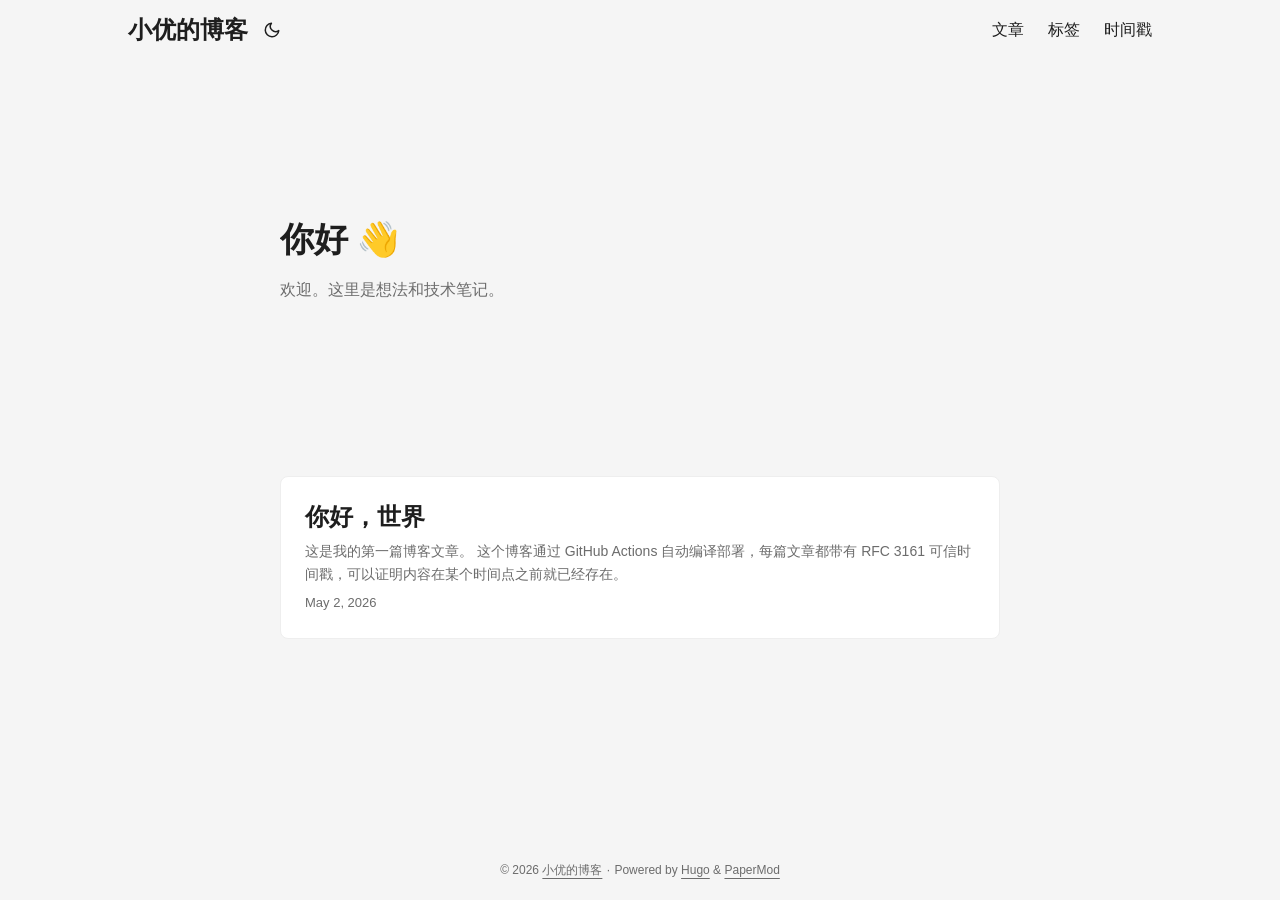
==== index.html @ da7977af "deploy: trigger: 首次自动部署 [ci skip] vcxmug/blog-source@3ac17a341d3e2c9f4153735a2d861344f80d674a" ====
<!doctype html><html lang=en dir=auto data-theme=auto><head><meta name=generator content="Hugo 0.161.1"><meta charset=utf-8><meta http-equiv=X-UA-Compatible content="IE=edge"><meta name=viewport content="width=device-width,initial-scale=1,shrink-to-fit=no"><meta name=robots content="index, follow"><title>小优的博客</title><meta name=description content="记录想法与技术笔记"><meta name=author content><link rel=canonical href=https://vcxmug.github.io/><link crossorigin=anonymous href=/assets/css/stylesheet.34d91883bcea6e759c2d3a842c5975efd544bfec7ea2927692a4497df4c731c0.css integrity="sha256-NNkYg7zqbnWcLTqELFl179VEv+x+opJ2kqRJffTHMcA=" rel="preload stylesheet" as=style><link rel=icon href=https://vcxmug.github.io/favicon.ico><link rel=icon type=image/png sizes=16x16 href=https://vcxmug.github.io/favicon-16x16.png><link rel=icon type=image/png sizes=32x32 href=https://vcxmug.github.io/favicon-32x32.png><link rel=apple-touch-icon href=https://vcxmug.github.io/apple-touch-icon.png><link rel=mask-icon href=https://vcxmug.github.io/safari-pinned-tab.svg><meta name=theme-color content="#2e2e33"><meta name=msapplication-TileColor content="#2e2e33"><link rel=alternate type=application/rss+xml href=https://vcxmug.github.io/index.xml title=rss><link rel=alternate hreflang=en href=https://vcxmug.github.io/><noscript><style>#theme-toggle,.top-link{display:none}</style><style>@media(prefers-color-scheme:dark){:root{--theme:rgb(29, 30, 32);--entry:rgb(46, 46, 51);--primary:rgb(218, 218, 219);--secondary:rgb(155, 156, 157);--tertiary:rgb(65, 66, 68);--content:rgb(196, 196, 197);--code-block-bg:rgb(46, 46, 51);--code-bg:rgb(55, 56, 62);--border:rgb(51, 51, 51);color-scheme:dark}.list{background:var(--theme)}.toc{background:var(--entry)}}</style></noscript><script>localStorage.getItem("pref-theme")==="dark"?document.querySelector("html").dataset.theme="dark":localStorage.getItem("pref-theme")==="light"?document.querySelector("html").dataset.theme="light":window.matchMedia("(prefers-color-scheme: dark)").matches?document.querySelector("html").dataset.theme="dark":document.querySelector("html").dataset.theme="light"</script><meta property="og:url" content="https://vcxmug.github.io/"><meta property="og:site_name" content="小优的博客"><meta property="og:title" content="小优的博客"><meta property="og:description" content="记录想法与技术笔记"><meta property="og:locale" content="zh_cn"><meta property="og:type" content="website"><meta name=twitter:card content="summary"><meta name=twitter:title content="小优的博客"><meta name=twitter:description content="记录想法与技术笔记"><script type=application/ld+json>{"@context":"https://schema.org","@type":"Organization","name":"小优的博客","url":"https://vcxmug.github.io/","description":"记录想法与技术笔记","logo":"https://vcxmug.github.io/favicon.ico","sameAs":[]}</script></head><body class=list id=top><header class=header><nav class=header-nav><div class=logo><a href=https://vcxmug.github.io/ accesskey=h title="小优的博客 (Alt + H)">小优的博客</a><div class=logo-switches><button id=theme-toggle class=theme-toggle accesskey=t title="(Alt + T)" aria-label="Toggle theme">
<svg class="moon" width="18" height="18" viewBox="0 0 24 24" fill="none" stroke="currentColor" stroke-width="2" stroke-linecap="round" stroke-linejoin="round"><path d="M21 12.79A9 9 0 1111.21 3 7 7 0 0021 12.79z"/></svg>
<svg class="sun" width="18" height="18" viewBox="0 0 24 24" fill="none" stroke="currentColor" stroke-width="2" stroke-linecap="round" stroke-linejoin="round"><circle cx="12" cy="12" r="5"/><line x1="12" y1="1" x2="12" y2="3"/><line x1="12" y1="21" x2="12" y2="23"/><line x1="4.22" y1="4.22" x2="5.64" y2="5.64"/><line x1="18.36" y1="18.36" x2="19.78" y2="19.78"/><line x1="1" y1="12" x2="3" y2="12"/><line x1="21" y1="12" x2="23" y2="12"/><line x1="4.22" y1="19.78" x2="5.64" y2="18.36"/><line x1="18.36" y1="5.64" x2="19.78" y2="4.22"/></svg></button></div></div><ul id=menu class=menu><li><a href=https://vcxmug.github.io/posts/ title=文章><span>文章</span></a></li><li><a href=https://vcxmug.github.io/tags/ title=标签><span>标签</span></a></li><li><a href=https://vcxmug.github.io/timestamp/ title=时间戳><span>时间戳</span></a></li></ul></nav></header><main class=main><article class="first-entry home-info"><header class=entry-header><h1>你好 👋</h1></header><div class="entry-content md-content"><p>欢迎。这里是想法和技术笔记。</p></div><footer class=entry-footer><div class=social-icons></div></footer></article><article class=post-entry><header class=entry-header><h2 class=entry-hint-parent>你好，世界</h2></header><div class=entry-content><p>这是我的第一篇博客文章。
这个博客通过 GitHub Actions 自动编译部署，每篇文章都带有 RFC 3161 可信时间戳，可以证明内容在某个时间点之前就已经存在。</p></div><footer class=entry-footer><span title='2026-05-02 00:00:00 +0000 UTC'>May 2, 2026</span></footer><a class=entry-link aria-label="post link to 你好，世界" href=https://vcxmug.github.io/posts/hello-world/></a></article></main><footer class=footer><span>&copy; 2026 <a href=https://vcxmug.github.io/>小优的博客</a></span> ·
<span>Powered by
<a href=https://gohugo.io/ rel="noopener noreferrer" target=_blank>Hugo</a> &
<a href=https://github.com/adityatelange/hugo-PaperMod/ rel=noopener target=_blank>PaperMod</a></span></footer><a href=#top id=top-link class="top-link hidden" aria-label="go to top" title="Go to Top (Alt + G)" accesskey=g><svg viewBox="0 0 24 24" fill="none" stroke="currentColor" stroke-width="2" stroke-linecap="round" stroke-linejoin="round" class="feather feather-chevrons-up"><polyline points="17 11 12 6 7 11"/><polyline points="17 18 12 13 7 18"/></svg>
</a><script>let menu=document.getElementById("menu");if(menu){const e=localStorage.getItem("menu-scroll-position");e&&(menu.scrollLeft=parseInt(e,10)),menu.onscroll=function(){localStorage.setItem("menu-scroll-position",menu.scrollLeft)}}document.querySelectorAll('a[href^="#"]').forEach(e=>{e.addEventListener("click",function(e){e.preventDefault();var t=this.getAttribute("href").substr(1);window.matchMedia("(prefers-reduced-motion: reduce)").matches?document.querySelector(`[id='${decodeURIComponent(t)}']`).scrollIntoView():document.querySelector(`[id='${decodeURIComponent(t)}']`).scrollIntoView({behavior:"smooth"}),t==="top"?history.replaceState(null,null," "):history.pushState(null,null,`#${t}`)})})</script><script>var toplink=document.getElementById("top-link");window.onscroll=function(){const e=window.innerHeight;document.body.scrollTop>e||document.documentElement.scrollTop>e?toplink.classList.remove("hidden"):toplink.classList.add("hidden")}</script><script>document.getElementById("theme-toggle").addEventListener("click",()=>{const e=document.querySelector("html");e.dataset.theme==="dark"?(e.dataset.theme="light",localStorage.setItem("pref-theme","light")):(e.dataset.theme="dark",localStorage.setItem("pref-theme","dark"))})</script></body></html>
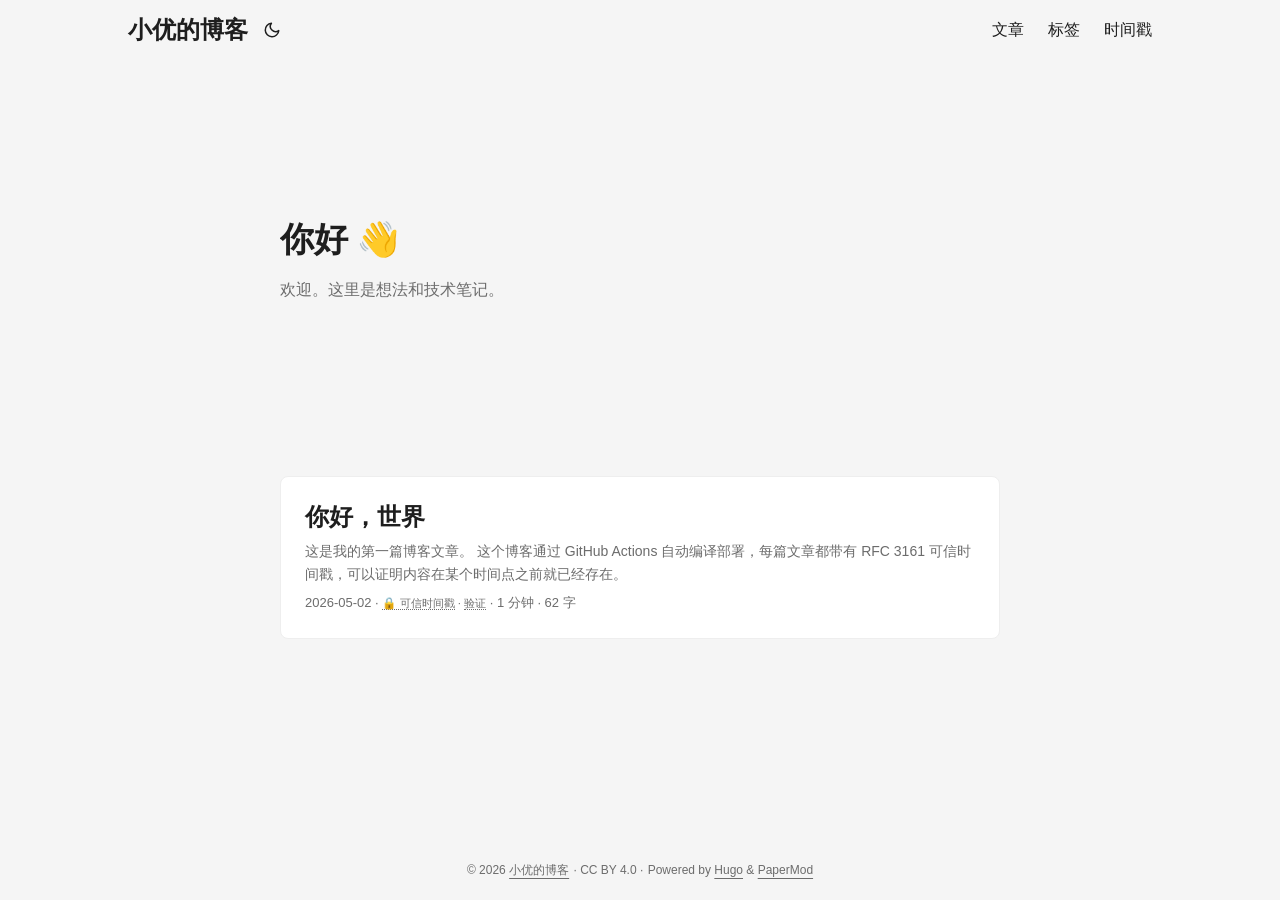
==== commit 9ffa56d5: "deploy: feat: 添加 CC BY 4.0 许可、可信时间戳显示、中文 i18n、阅读时长/字数等文章元信息 [ci skip] vcxmug/blog-source@04f45bd5797" ====
--- a/index.html
+++ b/index.html
@@ -1,7 +1,8 @@
-<!doctype html><html lang=en dir=auto data-theme=auto><head><meta name=generator content="Hugo 0.161.1"><meta charset=utf-8><meta http-equiv=X-UA-Compatible content="IE=edge"><meta name=viewport content="width=device-width,initial-scale=1,shrink-to-fit=no"><meta name=robots content="index, follow"><title>小优的博客</title><meta name=description content="记录想法与技术笔记"><meta name=author content><link rel=canonical href=https://vcxmug.github.io/><link crossorigin=anonymous href=/assets/css/stylesheet.34d91883bcea6e759c2d3a842c5975efd544bfec7ea2927692a4497df4c731c0.css integrity="sha256-NNkYg7zqbnWcLTqELFl179VEv+x+opJ2kqRJffTHMcA=" rel="preload stylesheet" as=style><link rel=icon href=https://vcxmug.github.io/favicon.ico><link rel=icon type=image/png sizes=16x16 href=https://vcxmug.github.io/favicon-16x16.png><link rel=icon type=image/png sizes=32x32 href=https://vcxmug.github.io/favicon-32x32.png><link rel=apple-touch-icon href=https://vcxmug.github.io/apple-touch-icon.png><link rel=mask-icon href=https://vcxmug.github.io/safari-pinned-tab.svg><meta name=theme-color content="#2e2e33"><meta name=msapplication-TileColor content="#2e2e33"><link rel=alternate type=application/rss+xml href=https://vcxmug.github.io/index.xml title=rss><link rel=alternate hreflang=en href=https://vcxmug.github.io/><noscript><style>#theme-toggle,.top-link{display:none}</style><style>@media(prefers-color-scheme:dark){:root{--theme:rgb(29, 30, 32);--entry:rgb(46, 46, 51);--primary:rgb(218, 218, 219);--secondary:rgb(155, 156, 157);--tertiary:rgb(65, 66, 68);--content:rgb(196, 196, 197);--code-block-bg:rgb(46, 46, 51);--code-bg:rgb(55, 56, 62);--border:rgb(51, 51, 51);color-scheme:dark}.list{background:var(--theme)}.toc{background:var(--entry)}}</style></noscript><script>localStorage.getItem("pref-theme")==="dark"?document.querySelector("html").dataset.theme="dark":localStorage.getItem("pref-theme")==="light"?document.querySelector("html").dataset.theme="light":window.matchMedia("(prefers-color-scheme: dark)").matches?document.querySelector("html").dataset.theme="dark":document.querySelector("html").dataset.theme="light"</script><meta property="og:url" content="https://vcxmug.github.io/"><meta property="og:site_name" content="小优的博客"><meta property="og:title" content="小优的博客"><meta property="og:description" content="记录想法与技术笔记"><meta property="og:locale" content="zh_cn"><meta property="og:type" content="website"><meta name=twitter:card content="summary"><meta name=twitter:title content="小优的博客"><meta name=twitter:description content="记录想法与技术笔记"><script type=application/ld+json>{"@context":"https://schema.org","@type":"Organization","name":"小优的博客","url":"https://vcxmug.github.io/","description":"记录想法与技术笔记","logo":"https://vcxmug.github.io/favicon.ico","sameAs":[]}</script></head><body class=list id=top><header class=header><nav class=header-nav><div class=logo><a href=https://vcxmug.github.io/ accesskey=h title="小优的博客 (Alt + H)">小优的博客</a><div class=logo-switches><button id=theme-toggle class=theme-toggle accesskey=t title="(Alt + T)" aria-label="Toggle theme">
+<!doctype html><html lang=en dir=auto data-theme=auto><head><meta name=generator content="Hugo 0.161.1"><meta charset=utf-8><meta http-equiv=X-UA-Compatible content="IE=edge"><meta name=viewport content="width=device-width,initial-scale=1,shrink-to-fit=no"><meta name=robots content="index, follow"><title>小优的博客</title><meta name=description content="记录想法与技术笔记"><meta name=author content><link rel=canonical href=https://vcxmug.github.io/><link crossorigin=anonymous href=/assets/css/stylesheet.ed84a8aef03231f1e4532873bbb72b1720a30bd59481f1344549aee4e57389c2.css integrity="sha256-7YSorvAyMfHkUyhzu7crFyCjC9WUgfE0RUmu5OVzicI=" rel="preload stylesheet" as=style><link rel=icon href=https://vcxmug.github.io/favicon.ico><link rel=icon type=image/png sizes=16x16 href=https://vcxmug.github.io/favicon-16x16.png><link rel=icon type=image/png sizes=32x32 href=https://vcxmug.github.io/favicon-32x32.png><link rel=apple-touch-icon href=https://vcxmug.github.io/apple-touch-icon.png><link rel=mask-icon href=https://vcxmug.github.io/safari-pinned-tab.svg><meta name=theme-color content="#2e2e33"><meta name=msapplication-TileColor content="#2e2e33"><link rel=alternate type=application/rss+xml href=https://vcxmug.github.io/index.xml title=rss><link rel=alternate hreflang=en href=https://vcxmug.github.io/><noscript><style>#theme-toggle,.top-link{display:none}</style><style>@media(prefers-color-scheme:dark){:root{--theme:rgb(29, 30, 32);--entry:rgb(46, 46, 51);--primary:rgb(218, 218, 219);--secondary:rgb(155, 156, 157);--tertiary:rgb(65, 66, 68);--content:rgb(196, 196, 197);--code-block-bg:rgb(46, 46, 51);--code-bg:rgb(55, 56, 62);--border:rgb(51, 51, 51);color-scheme:dark}.list{background:var(--theme)}.toc{background:var(--entry)}}</style></noscript><script>localStorage.getItem("pref-theme")==="dark"?document.querySelector("html").dataset.theme="dark":localStorage.getItem("pref-theme")==="light"?document.querySelector("html").dataset.theme="light":window.matchMedia("(prefers-color-scheme: dark)").matches?document.querySelector("html").dataset.theme="dark":document.querySelector("html").dataset.theme="light"</script><meta property="og:url" content="https://vcxmug.github.io/"><meta property="og:site_name" content="小优的博客"><meta property="og:title" content="小优的博客"><meta property="og:description" content="记录想法与技术笔记"><meta property="og:locale" content="zh_cn"><meta property="og:type" content="website"><meta name=twitter:card content="summary"><meta name=twitter:title content="小优的博客"><meta name=twitter:description content="记录想法与技术笔记"><script type=application/ld+json>{"@context":"https://schema.org","@type":"Organization","name":"小优的博客","url":"https://vcxmug.github.io/","description":"记录想法与技术笔记","logo":"https://vcxmug.github.io/favicon.ico","sameAs":[]}</script></head><body class=list id=top><header class=header><nav class=header-nav><div class=logo><a href=https://vcxmug.github.io/ accesskey=h title="小优的博客 (Alt + H)">小优的博客</a><div class=logo-switches><button id=theme-toggle class=theme-toggle accesskey=t title="(Alt + T)" aria-label="Toggle theme">
 <svg class="moon" width="18" height="18" viewBox="0 0 24 24" fill="none" stroke="currentColor" stroke-width="2" stroke-linecap="round" stroke-linejoin="round"><path d="M21 12.79A9 9 0 1111.21 3 7 7 0 0021 12.79z"/></svg>
 <svg class="sun" width="18" height="18" viewBox="0 0 24 24" fill="none" stroke="currentColor" stroke-width="2" stroke-linecap="round" stroke-linejoin="round"><circle cx="12" cy="12" r="5"/><line x1="12" y1="1" x2="12" y2="3"/><line x1="12" y1="21" x2="12" y2="23"/><line x1="4.22" y1="4.22" x2="5.64" y2="5.64"/><line x1="18.36" y1="18.36" x2="19.78" y2="19.78"/><line x1="1" y1="12" x2="3" y2="12"/><line x1="21" y1="12" x2="23" y2="12"/><line x1="4.22" y1="19.78" x2="5.64" y2="18.36"/><line x1="18.36" y1="5.64" x2="19.78" y2="4.22"/></svg></button></div></div><ul id=menu class=menu><li><a href=https://vcxmug.github.io/posts/ title=文章><span>文章</span></a></li><li><a href=https://vcxmug.github.io/tags/ title=标签><span>标签</span></a></li><li><a href=https://vcxmug.github.io/timestamp/ title=时间戳><span>时间戳</span></a></li></ul></nav></header><main class=main><article class="first-entry home-info"><header class=entry-header><h1>你好 👋</h1></header><div class="entry-content md-content"><p>欢迎。这里是想法和技术笔记。</p></div><footer class=entry-footer><div class=social-icons></div></footer></article><article class=post-entry><header class=entry-header><h2 class=entry-hint-parent>你好，世界</h2></header><div class=entry-content><p>这是我的第一篇博客文章。
-这个博客通过 GitHub Actions 自动编译部署，每篇文章都带有 RFC 3161 可信时间戳，可以证明内容在某个时间点之前就已经存在。</p></div><footer class=entry-footer><span title='2026-05-02 00:00:00 +0000 UTC'>May 2, 2026</span></footer><a class=entry-link aria-label="post link to 你好，世界" href=https://vcxmug.github.io/posts/hello-world/></a></article></main><footer class=footer><span>&copy; 2026 <a href=https://vcxmug.github.io/>小优的博客</a></span> ·
+这个博客通过 GitHub Actions 自动编译部署，每篇文章都带有 RFC 3161 可信时间戳，可以证明内容在某个时间点之前就已经存在。</p></div><footer class=entry-footer><span title='2026-05-02 00:00:00 +0000 UTC'>2026-05-02</span>&nbsp;·&nbsp;<span class=post-meta-ts><a href=/timestamps/hello-world.tsr title='RFC 3161 可信时间戳令牌，由 FreeTSA.org 签发' rel=noopener>🔒 可信时间戳</a> · <a href=/timestamp/ title=了解如何验证时间戳 rel=noopener>验证</a></span>&nbsp;·&nbsp;<span>1 分钟</span>&nbsp;·&nbsp;<span>62 字</span></footer><a class=entry-link aria-label="post link to 你好，世界" href=https://vcxmug.github.io/posts/hello-world/></a></article></main><footer class=footer><span>&copy; 2026 <a href=https://vcxmug.github.io/>小优的博客</a></span> ·
+CC BY 4.0 ·
 <span>Powered by
 <a href=https://gohugo.io/ rel="noopener noreferrer" target=_blank>Hugo</a> &
 <a href=https://github.com/adityatelange/hugo-PaperMod/ rel=noopener target=_blank>PaperMod</a></span></footer><a href=#top id=top-link class="top-link hidden" aria-label="go to top" title="Go to Top (Alt + G)" accesskey=g><svg viewBox="0 0 24 24" fill="none" stroke="currentColor" stroke-width="2" stroke-linecap="round" stroke-linejoin="round" class="feather feather-chevrons-up"><polyline points="17 11 12 6 7 11"/><polyline points="17 18 12 13 7 18"/></svg>
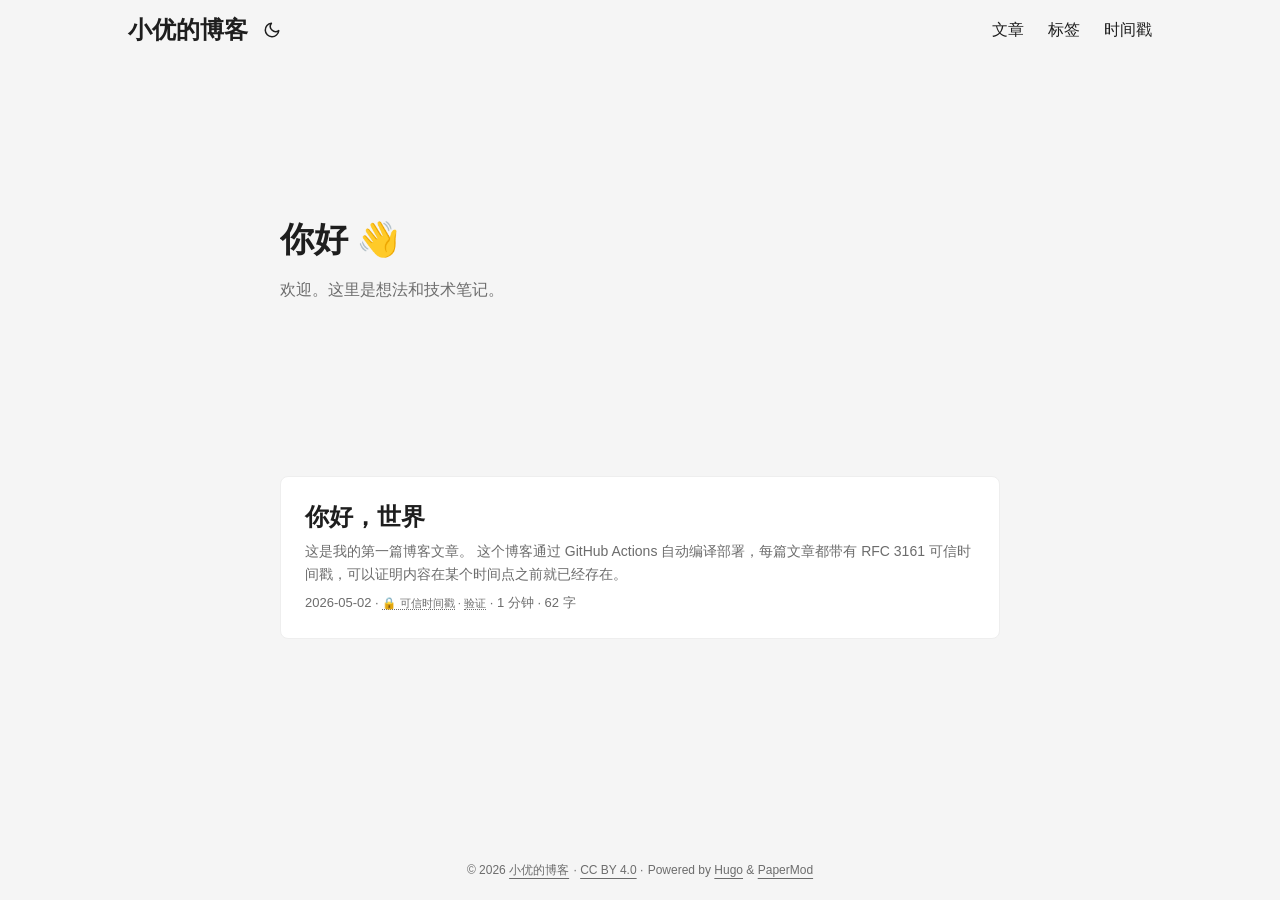
==== commit a3ccdf4a: "deploy: fix: Footer CC BY 链接改用 Markdown 语法 [ci skip] vcxmug/blog-source@4cdfaee46a8b06d88d0271b34e5e" ====
--- a/index.html
+++ b/index.html
@@ -2,7 +2,7 @@
 <svg class="moon" width="18" height="18" viewBox="0 0 24 24" fill="none" stroke="currentColor" stroke-width="2" stroke-linecap="round" stroke-linejoin="round"><path d="M21 12.79A9 9 0 1111.21 3 7 7 0 0021 12.79z"/></svg>
 <svg class="sun" width="18" height="18" viewBox="0 0 24 24" fill="none" stroke="currentColor" stroke-width="2" stroke-linecap="round" stroke-linejoin="round"><circle cx="12" cy="12" r="5"/><line x1="12" y1="1" x2="12" y2="3"/><line x1="12" y1="21" x2="12" y2="23"/><line x1="4.22" y1="4.22" x2="5.64" y2="5.64"/><line x1="18.36" y1="18.36" x2="19.78" y2="19.78"/><line x1="1" y1="12" x2="3" y2="12"/><line x1="21" y1="12" x2="23" y2="12"/><line x1="4.22" y1="19.78" x2="5.64" y2="18.36"/><line x1="18.36" y1="5.64" x2="19.78" y2="4.22"/></svg></button></div></div><ul id=menu class=menu><li><a href=https://vcxmug.github.io/posts/ title=文章><span>文章</span></a></li><li><a href=https://vcxmug.github.io/tags/ title=标签><span>标签</span></a></li><li><a href=https://vcxmug.github.io/timestamp/ title=时间戳><span>时间戳</span></a></li></ul></nav></header><main class=main><article class="first-entry home-info"><header class=entry-header><h1>你好 👋</h1></header><div class="entry-content md-content"><p>欢迎。这里是想法和技术笔记。</p></div><footer class=entry-footer><div class=social-icons></div></footer></article><article class=post-entry><header class=entry-header><h2 class=entry-hint-parent>你好，世界</h2></header><div class=entry-content><p>这是我的第一篇博客文章。
 这个博客通过 GitHub Actions 自动编译部署，每篇文章都带有 RFC 3161 可信时间戳，可以证明内容在某个时间点之前就已经存在。</p></div><footer class=entry-footer><span title='2026-05-02 00:00:00 +0000 UTC'>2026-05-02</span>&nbsp;·&nbsp;<span class=post-meta-ts><a href=/timestamps/hello-world.tsr title='RFC 3161 可信时间戳令牌，由 FreeTSA.org 签发' rel=noopener>🔒 可信时间戳</a> · <a href=/timestamp/ title=了解如何验证时间戳 rel=noopener>验证</a></span>&nbsp;·&nbsp;<span>1 分钟</span>&nbsp;·&nbsp;<span>62 字</span></footer><a class=entry-link aria-label="post link to 你好，世界" href=https://vcxmug.github.io/posts/hello-world/></a></article></main><footer class=footer><span>&copy; 2026 <a href=https://vcxmug.github.io/>小优的博客</a></span> ·
-CC BY 4.0 ·
+<a href=https://creativecommons.org/licenses/by/4.0/deed.zh>CC BY 4.0</a> ·
 <span>Powered by
 <a href=https://gohugo.io/ rel="noopener noreferrer" target=_blank>Hugo</a> &
 <a href=https://github.com/adityatelange/hugo-PaperMod/ rel=noopener target=_blank>PaperMod</a></span></footer><a href=#top id=top-link class="top-link hidden" aria-label="go to top" title="Go to Top (Alt + G)" accesskey=g><svg viewBox="0 0 24 24" fill="none" stroke="currentColor" stroke-width="2" stroke-linecap="round" stroke-linejoin="round" class="feather feather-chevrons-up"><polyline points="17 11 12 6 7 11"/><polyline points="17 18 12 13 7 18"/></svg>
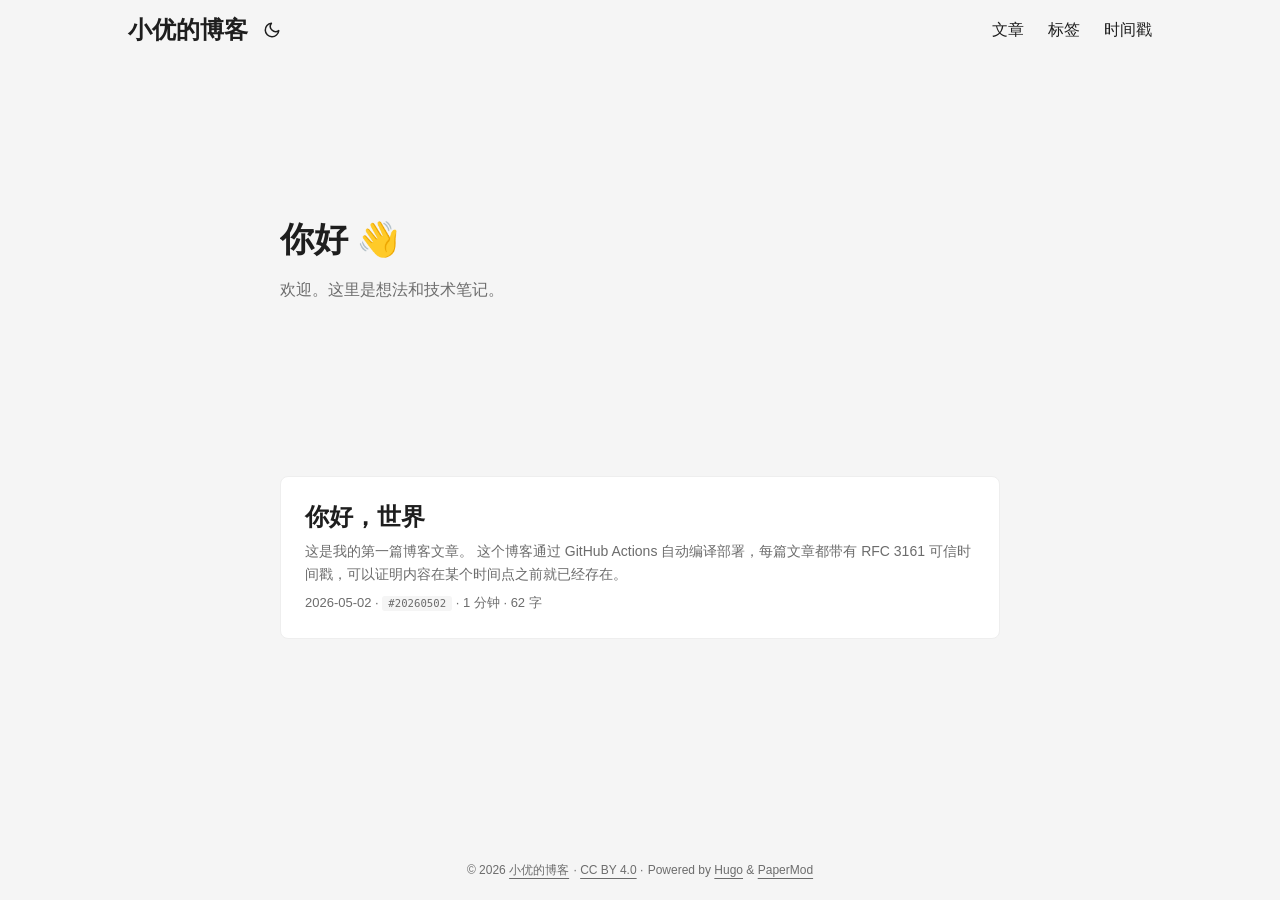
==== commit 6bc1b1cd: "deploy: simplify: 精简时间戳标识为 8 位数字 #YYYYMMDD，重写时间戳页为面向读者，简化 CC BY 文字 [ci skip] vcxmug/blog-source@524c" ====
--- a/index.html
+++ b/index.html
@@ -1,7 +1,7 @@
-<!doctype html><html lang=en dir=auto data-theme=auto><head><meta name=generator content="Hugo 0.161.1"><meta charset=utf-8><meta http-equiv=X-UA-Compatible content="IE=edge"><meta name=viewport content="width=device-width,initial-scale=1,shrink-to-fit=no"><meta name=robots content="index, follow"><title>小优的博客</title><meta name=description content="记录想法与技术笔记"><meta name=author content><link rel=canonical href=https://vcxmug.github.io/><link crossorigin=anonymous href=/assets/css/stylesheet.ed84a8aef03231f1e4532873bbb72b1720a30bd59481f1344549aee4e57389c2.css integrity="sha256-7YSorvAyMfHkUyhzu7crFyCjC9WUgfE0RUmu5OVzicI=" rel="preload stylesheet" as=style><link rel=icon href=https://vcxmug.github.io/favicon.ico><link rel=icon type=image/png sizes=16x16 href=https://vcxmug.github.io/favicon-16x16.png><link rel=icon type=image/png sizes=32x32 href=https://vcxmug.github.io/favicon-32x32.png><link rel=apple-touch-icon href=https://vcxmug.github.io/apple-touch-icon.png><link rel=mask-icon href=https://vcxmug.github.io/safari-pinned-tab.svg><meta name=theme-color content="#2e2e33"><meta name=msapplication-TileColor content="#2e2e33"><link rel=alternate type=application/rss+xml href=https://vcxmug.github.io/index.xml title=rss><link rel=alternate hreflang=en href=https://vcxmug.github.io/><noscript><style>#theme-toggle,.top-link{display:none}</style><style>@media(prefers-color-scheme:dark){:root{--theme:rgb(29, 30, 32);--entry:rgb(46, 46, 51);--primary:rgb(218, 218, 219);--secondary:rgb(155, 156, 157);--tertiary:rgb(65, 66, 68);--content:rgb(196, 196, 197);--code-block-bg:rgb(46, 46, 51);--code-bg:rgb(55, 56, 62);--border:rgb(51, 51, 51);color-scheme:dark}.list{background:var(--theme)}.toc{background:var(--entry)}}</style></noscript><script>localStorage.getItem("pref-theme")==="dark"?document.querySelector("html").dataset.theme="dark":localStorage.getItem("pref-theme")==="light"?document.querySelector("html").dataset.theme="light":window.matchMedia("(prefers-color-scheme: dark)").matches?document.querySelector("html").dataset.theme="dark":document.querySelector("html").dataset.theme="light"</script><meta property="og:url" content="https://vcxmug.github.io/"><meta property="og:site_name" content="小优的博客"><meta property="og:title" content="小优的博客"><meta property="og:description" content="记录想法与技术笔记"><meta property="og:locale" content="zh_cn"><meta property="og:type" content="website"><meta name=twitter:card content="summary"><meta name=twitter:title content="小优的博客"><meta name=twitter:description content="记录想法与技术笔记"><script type=application/ld+json>{"@context":"https://schema.org","@type":"Organization","name":"小优的博客","url":"https://vcxmug.github.io/","description":"记录想法与技术笔记","logo":"https://vcxmug.github.io/favicon.ico","sameAs":[]}</script></head><body class=list id=top><header class=header><nav class=header-nav><div class=logo><a href=https://vcxmug.github.io/ accesskey=h title="小优的博客 (Alt + H)">小优的博客</a><div class=logo-switches><button id=theme-toggle class=theme-toggle accesskey=t title="(Alt + T)" aria-label="Toggle theme">
+<!doctype html><html lang=en dir=auto data-theme=auto><head><meta name=generator content="Hugo 0.161.1"><meta charset=utf-8><meta http-equiv=X-UA-Compatible content="IE=edge"><meta name=viewport content="width=device-width,initial-scale=1,shrink-to-fit=no"><meta name=robots content="index, follow"><title>小优的博客</title><meta name=description content="记录想法与技术笔记"><meta name=author content><link rel=canonical href=https://vcxmug.github.io/><link crossorigin=anonymous href=/assets/css/stylesheet.bd997a072566d3361130daefba449ac32384a2ca563c337fcd141d2492ec952f.css integrity="sha256-vZl6ByVm0zYRMNrvukSawyOEospWPDN/zRQdJJLslS8=" rel="preload stylesheet" as=style><link rel=icon href=https://vcxmug.github.io/favicon.ico><link rel=icon type=image/png sizes=16x16 href=https://vcxmug.github.io/favicon-16x16.png><link rel=icon type=image/png sizes=32x32 href=https://vcxmug.github.io/favicon-32x32.png><link rel=apple-touch-icon href=https://vcxmug.github.io/apple-touch-icon.png><link rel=mask-icon href=https://vcxmug.github.io/safari-pinned-tab.svg><meta name=theme-color content="#2e2e33"><meta name=msapplication-TileColor content="#2e2e33"><link rel=alternate type=application/rss+xml href=https://vcxmug.github.io/index.xml title=rss><link rel=alternate hreflang=en href=https://vcxmug.github.io/><noscript><style>#theme-toggle,.top-link{display:none}</style><style>@media(prefers-color-scheme:dark){:root{--theme:rgb(29, 30, 32);--entry:rgb(46, 46, 51);--primary:rgb(218, 218, 219);--secondary:rgb(155, 156, 157);--tertiary:rgb(65, 66, 68);--content:rgb(196, 196, 197);--code-block-bg:rgb(46, 46, 51);--code-bg:rgb(55, 56, 62);--border:rgb(51, 51, 51);color-scheme:dark}.list{background:var(--theme)}.toc{background:var(--entry)}}</style></noscript><script>localStorage.getItem("pref-theme")==="dark"?document.querySelector("html").dataset.theme="dark":localStorage.getItem("pref-theme")==="light"?document.querySelector("html").dataset.theme="light":window.matchMedia("(prefers-color-scheme: dark)").matches?document.querySelector("html").dataset.theme="dark":document.querySelector("html").dataset.theme="light"</script><meta property="og:url" content="https://vcxmug.github.io/"><meta property="og:site_name" content="小优的博客"><meta property="og:title" content="小优的博客"><meta property="og:description" content="记录想法与技术笔记"><meta property="og:locale" content="zh_cn"><meta property="og:type" content="website"><meta name=twitter:card content="summary"><meta name=twitter:title content="小优的博客"><meta name=twitter:description content="记录想法与技术笔记"><script type=application/ld+json>{"@context":"https://schema.org","@type":"Organization","name":"小优的博客","url":"https://vcxmug.github.io/","description":"记录想法与技术笔记","logo":"https://vcxmug.github.io/favicon.ico","sameAs":[]}</script></head><body class=list id=top><header class=header><nav class=header-nav><div class=logo><a href=https://vcxmug.github.io/ accesskey=h title="小优的博客 (Alt + H)">小优的博客</a><div class=logo-switches><button id=theme-toggle class=theme-toggle accesskey=t title="(Alt + T)" aria-label="Toggle theme">
 <svg class="moon" width="18" height="18" viewBox="0 0 24 24" fill="none" stroke="currentColor" stroke-width="2" stroke-linecap="round" stroke-linejoin="round"><path d="M21 12.79A9 9 0 1111.21 3 7 7 0 0021 12.79z"/></svg>
 <svg class="sun" width="18" height="18" viewBox="0 0 24 24" fill="none" stroke="currentColor" stroke-width="2" stroke-linecap="round" stroke-linejoin="round"><circle cx="12" cy="12" r="5"/><line x1="12" y1="1" x2="12" y2="3"/><line x1="12" y1="21" x2="12" y2="23"/><line x1="4.22" y1="4.22" x2="5.64" y2="5.64"/><line x1="18.36" y1="18.36" x2="19.78" y2="19.78"/><line x1="1" y1="12" x2="3" y2="12"/><line x1="21" y1="12" x2="23" y2="12"/><line x1="4.22" y1="19.78" x2="5.64" y2="18.36"/><line x1="18.36" y1="5.64" x2="19.78" y2="4.22"/></svg></button></div></div><ul id=menu class=menu><li><a href=https://vcxmug.github.io/posts/ title=文章><span>文章</span></a></li><li><a href=https://vcxmug.github.io/tags/ title=标签><span>标签</span></a></li><li><a href=https://vcxmug.github.io/timestamp/ title=时间戳><span>时间戳</span></a></li></ul></nav></header><main class=main><article class="first-entry home-info"><header class=entry-header><h1>你好 👋</h1></header><div class="entry-content md-content"><p>欢迎。这里是想法和技术笔记。</p></div><footer class=entry-footer><div class=social-icons></div></footer></article><article class=post-entry><header class=entry-header><h2 class=entry-hint-parent>你好，世界</h2></header><div class=entry-content><p>这是我的第一篇博客文章。
-这个博客通过 GitHub Actions 自动编译部署，每篇文章都带有 RFC 3161 可信时间戳，可以证明内容在某个时间点之前就已经存在。</p></div><footer class=entry-footer><span title='2026-05-02 00:00:00 +0000 UTC'>2026-05-02</span>&nbsp;·&nbsp;<span class=post-meta-ts><a href=/timestamps/hello-world.tsr title='RFC 3161 可信时间戳令牌，由 FreeTSA.org 签发' rel=noopener>🔒 可信时间戳</a> · <a href=/timestamp/ title=了解如何验证时间戳 rel=noopener>验证</a></span>&nbsp;·&nbsp;<span>1 分钟</span>&nbsp;·&nbsp;<span>62 字</span></footer><a class=entry-link aria-label="post link to 你好，世界" href=https://vcxmug.github.io/posts/hello-world/></a></article></main><footer class=footer><span>&copy; 2026 <a href=https://vcxmug.github.io/>小优的博客</a></span> ·
+这个博客通过 GitHub Actions 自动编译部署，每篇文章都带有 RFC 3161 可信时间戳，可以证明内容在某个时间点之前就已经存在。</p></div><footer class=entry-footer><span title='2026-05-02 00:00:00 +0000 UTC'>2026-05-02</span>&nbsp;·&nbsp;<a href=/timestamp/ class=ts-badge title='RFC 3161 可信时间戳'>#20260502</a>&nbsp;·&nbsp;<span>1 分钟</span>&nbsp;·&nbsp;<span>62 字</span></footer><a class=entry-link aria-label="post link to 你好，世界" href=https://vcxmug.github.io/posts/hello-world/></a></article></main><footer class=footer><span>&copy; 2026 <a href=https://vcxmug.github.io/>小优的博客</a></span> ·
 <a href=https://creativecommons.org/licenses/by/4.0/deed.zh>CC BY 4.0</a> ·
 <span>Powered by
 <a href=https://gohugo.io/ rel="noopener noreferrer" target=_blank>Hugo</a> &
